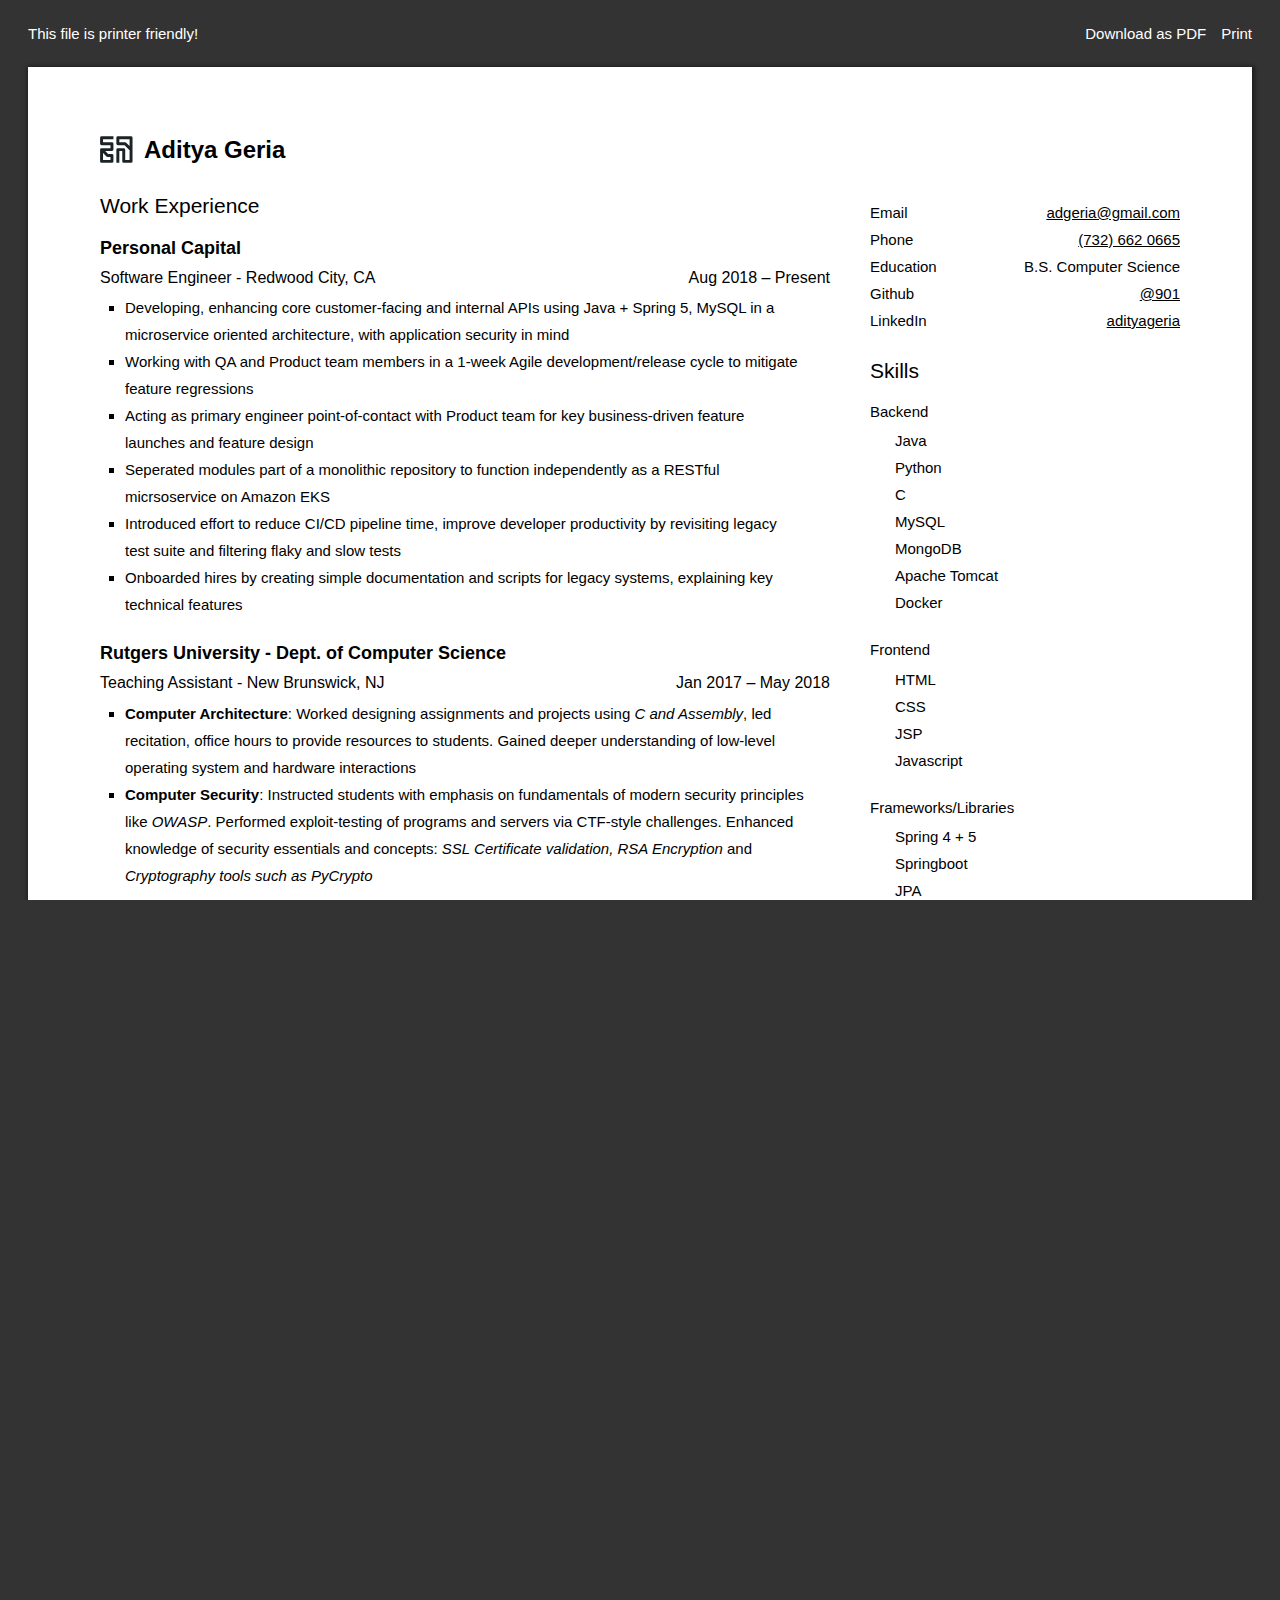
==== resume.html @ 63585a50 "Touch up 2020" ====
<!DOCTYPE html>
<html lang="en">
<head>
    <meta charset="UTF-8">
    <title>Resume</title>
    <link href="./css/resume.css" rel="stylesheet" type="text/css" />
    <link href="./css/print.css" media="print" rel="stylesheet" type="text/css" />
</head>
<body>
    <div class="grow">
        <div class="inner">
            <div class="grow"></div>
            <div class="helper">
                <div>This file is printer friendly!</div>
                <div class="actions">
                    <div>Download as PDF</div>
                    <div onclick="print()">Print</div>
                </div>
            </div>
            <div class="grow"></div>
        </div>
    </div>
    <div class="inner">
        <div class="grow"></div>
        <div class="resume">
            <div class="resume-inner">
                <header>
                    <div class="logo">
                        <svg width="34px" height="28px" viewBox="0 0 23 19" version="1.1" xmlns="http://www.w3.org/2000/svg" xmlns:xlink="http://www.w3.org/1999/xlink">
                            <defs></defs>
                            <g id="Page-1" stroke="none" stroke-width="1" fill="none" fill-rule="evenodd" stroke-linecap="square" stroke-linejoin="round">
                                <g id="Resume" transform="translate(-56.000000, -55.000000)" stroke="#1C2326" stroke-width="2">
                                    <polyline id="Stroke-1" points="64.0721 56.2305 57.0341 56.2305 57.0311 60.2305 64.0721 60.2305 64.0721 64.2305 61.0321 64.2305 57.0341 64.2305 57.0311 72.2305 64.0721 72.2305 64.0721 68.2305 61.0341 68.2305 57.7341 64.6845"></polyline>
                                    <polyline id="Stroke-2" points="68.0721 72.2305 68.0721 64.2305 72.0721 64.2305 72.0721 65.6135 72.0721 72.2305 77.0311 72.2305 77.0291 64.2305 73.0301 60.2305 68.0721 60.2305 68.0721 56.2305 77.0311 56.2305 77.0291 64.2305"></polyline>
                                </g>
                            </g>
                        </svg>
                        <h1 class="logo-text">Aditya Geria</h1>
                    </div>
                </header>
                <div class="content">
                    <!-- Work Experience -->
                    <section class="work-experience">
                        <h2>Work Experience</h2>
                        <article class="job">
                            <h3>Personal Capital</h3>
                            <div class="position">
                                <div class="role">
                                    <h4>Software Engineer - Redwood City, CA</h4>
                                    <div class="time">Aug 2018 – Present</div>
                                </div>
                                <ul class="job-description">
                                    <li>Developing, enhancing core customer-facing and internal APIs using Java + Spring 5, MySQL in a microservice oriented architecture, with application security in mind</li>
                                    <li>Working with QA and Product team members in a 1-week Agile development/release cycle to mitigate feature regressions </li>
                                    <li>Acting as primary engineer point-of-contact with Product team for key business-driven feature launches and feature design </li>
                                    <li>Seperated modules part of a monolithic repository to function independently as a RESTful micrsoservice on Amazon EKS</li>
                                    <li>Introduced effort to reduce CI/CD pipeline time, improve developer productivity by revisiting legacy test suite and filtering flaky and slow tests</li>
                                    <li>Onboarded hires by creating simple documentation and scripts for legacy systems, explaining key technical features </li>
                                </ul>
                            </div>
                        </article>
                        <!-- Rutgers DCS -->
                        <article class="job">
                            <h3>Rutgers University - Dept. of Computer Science</h3>
                            <div class="position">
                                <div class="role">
                                    <h4>Teaching Assistant - New Brunswick, NJ</h4>
                                    <div class="time">Jan 2017 – May 2018</div>
                                </div>
                                <ul class="job-description">
                                    <li><b>Computer Architecture</b>: Worked designing assignments and projects using <i>C and Assembly</i>,
                                        led recitation, office hours to provide resources to students. Gained deeper understanding of low-level operating system and hardware interactions</li>
                                    <li><b>Computer Security</b>: Instructed students with emphasis on fundamentals of modern security principles like <i>OWASP</i>.
                                        Performed exploit-testing of programs and servers via CTF-style challenges.
                                        Enhanced knowledge of security essentials and concepts: <i>SSL Certificate validation, RSA Encryption</i>
                                        and <i>Cryptography tools such as PyCrypto</i>
                                </ul>
                            </div>
                        </article>
                        <section class="work-experience">
                            <h2>Education</h2>
                            <!-- BlackSMS -->
                            <article class="job">
                                <h3>Rutgers University - New Brunswick</h3>
                                <div class="position">
                                    <div class="role">
                                        <h4>B.S. in Computer Science</h4>
                                        <div class="time">Class of 2018</div>
                                    </div>
                                    <ul class="job-description">
                                        <li> <b>Graduate Courses</b>: Design of Internet Services, Natural Language Processing </li>
                                        <li> <b>Electives</b>: Distributed Systems, Artificial Intelligence, Internet Technology,
                                            Systems Programming, Computer Security, Algorithms, Databases, Operating Systems </li>
                                    </ul>
                                </div>
                            </article>
                        </section>
                        <section class="work-experience">
                            <article class="job">
                                <div class="position">
                                    <h2>Leadership</h2>
                                    <ul class="job-description">
                                        <li> <b> <a class="noline" href="https://hackru.org">HackRU</a></b> - <i>Finance Director</i> - Lead team to secure sponsorship funds for 600 attendees</li>
                                        <li> <b> <a class="noline" href="https://cogs.club">Creation of Games Society</a></b> - <i>President</i> - Executed club goals, agendas, lead meetings </li>
                                        <li> <b> <a class="noline" href="https://usacs.rutgers.edu">USACS </a></b> - <i>Outreach Director</i> - Coordinated Speaker Series, Hacker Hour learning sessions </li>
                                    </ul>
                                </div>
                            </article>
                        </section>
                        <section class="work-experience">
                            <article class="job">
                                <div class="position">
                                    <h2>Projects</h2>
                                    <ul class="job-description">
                                        <li> <b> <a href="https://github.com/901/Tabletop-bot">Tabletop Games Bot</a></b> - Created slack bot using Python and Slack API to allow team members to play Tic-Tac-Toe, Battleship and Connect-4. Uses in-memory caching for quick responses and dynamically generated responses to players.</li>
                                        <li> <b> <a href="https://github.com/901/gah">GIFs Against Humanity </a></b> - Uses socket.io Javascript Framework, Bootstrap and NodeJS to play a multiplayer game on the web browser using GIF image responses to popular memes. Features real-time chatting and Microsoft LUIS image recognition for transcription.</li>
                                        <li> <b> <a href="https://901.github.io/ru-Informed/election/index.html">RU-Informed </a></b> - Engineered a Python API, hosted on Heroku, which queried a MySQL Database to provide state-by-state data on the 2016 election. Designed queries to draw inferences on state winners by scraping news article headlines. </li>
                                    </ul>
                                </div>
                            </article>
                        </section>
                    </section>
                    <aside>
                        <!-- Contact -->
                        <article>
                            <div class="contact-item"><span>Email</span><a href="mailto:adgeria@gmail.com">adgeria@gmail.com</a></div>
                            <div class="contact-item"><span>Phone</span><a href="tel:+17326620665">(732) 662 0665</a> </div>
                            <div class="contact-item"><span>Education</span><a>B.S. Computer Science</a> </div>
                            <div class="contact-item"><span>Github</span><a href="https://github.com/901">@901</a></div>
                            <div class="contact-item"><span>LinkedIn</span><a href="https://linkedin.com/in/adityageria">adityageria</a></div>
                        </article>
                        <!-- Skills -->
                        <article class="skills-list">
                            <h2>Skills</h2>
                            <div class="position">
                                <h4>Backend</h4>
                                <ul class="skills">
                                    <li>Java</li>
                                    <li>Python</li>
                                    <li>C</li>
                                    <li>MySQL</li>
                                    <li>MongoDB</li>
                                    <li>Apache Tomcat</li>
                                    <li>Docker</li>
                                </ul>
                            </div>
                            <div class="position">
                                <h4>Frontend</h4>
                                <ul class="skills">
                                    <li>HTML</li>
                                    <li>CSS</li>
                                    <li>JSP</li>
                                    <li>Javascript</li>
                                </ul>
                            </div>
                            <div class="position">
                                <h4>Frameworks/Libraries</h4>
                                <ul class="skills">
                                    <li>Spring 4 + 5</li>
                                    <li>Springboot</li>
                                    <li>JPA</li>
                                    <li>Hibernate</li>
                                    <li>Flask</li>
                                    <li>Django</li>
                                    <li>Git</li>
                                    <li>MapReduce</li>
                                    <li>Kubernetes</li>
                                    <li>NodeJS</li>
                                </ul>
                            </div>
                            <div class="position">
                                <h4>Cloud</h4>
                                <ul class="skills">
                                    <li>AWS EC2</li>
                                    <li>AWS Elastic Search</li>
                                    <li>AWS Lambda</li>
                                    <li>AWS API Gateway</li>
                                    <li>AWS EKS</li>
                                    <li>Google Cloud Platform</li>
                                </ul>
                            </div>
                            <div class="position">
                                <h4>Other Skills</h4>
                                <ul class="skills">
                                    <li>Agile Development</li>
                                    <li>JIRA/Confluence</li>
                                    <li>Jenkins CI/CD</li>
                                    <li>Bash Scripting</li>
                                </ul>
                            </div>
                        </article>
                    </aside>
                </div>
            </div>
        </div>
        <div class="grow"></div>
    </div>
    <div class="grow"></div>
</body>
</html>
---- css/resume.css ----
/* Everything is scaled up 1.5x */

html, body {
    margin: 0;
    padding: 0;
    display: flex;
    flex-direction: column;
    background-color: #333;
    height: 100%;
    flex-wrap: nowrap;
    width: 100%;
    overflow: auto;
    font-family: -apple-system, BlinkMacSystemFont, "Segoe UI", Roboto, Helvetica, Arial, sans-serif, "Apple Color Emoji", "Segoe UI Emoji", "Segoe UI Symbol";
    font-size: 15px;
}

.inner {
    display: flex;
    flex-direction: row;
}

.grow {
    flex: 1;
}

* {
    box-sizing: border-box;
}

.actions {
    display: flex;
}

.resume,
.helper {
    min-width: 12.75in;
    max-width: 12.75in;
}

.resume {
    min-height: 16.5in;
    max-height: 16.5in;
    margin: 0 15px 15px;
    display: flex;
    position: relative;
    flex-direction: column;
    background-color: #fff;
    padding: 0 0.75in;
    box-shadow: 1px 1px 4px 2px rgba(0,0,0,.4);

    justify-content: center;
}

.helper {
    display: flex;
    color: #fff;
    padding: 25px 0;
    width: 100%;
    flex-direction: row;
    align-items: center;
    justify-content: space-between;
    margin: 0 15px;
}

header {
    display: flex;
    flex-direction: row;
    align-items: center;
    position: relative;
    margin-bottom: 30px;
    justify-content: space-between;
}


.logo {
    display: flex;
    flex-direction: row;
    align-items: center;
    justify-content: center;
}

.logo-text {
    margin-left: 10px;
    font-weight: 600;
}

h1, h2, h3, h4 {
    margin: 0;
}

h1 {
    font-size: 24px;
}

h2  {
    font-size: 21px;
    margin: 0 0 20px;
    font-weight: 500;
}

h3 {
    font-size: 18px;
}

h4 {
    font-weight: 500;
}

.role {
    font-size: 16px;
}


ul {
    list-style-type: square;
}

.role {
    display: flex;
    flex-direction: row;
    font-size: 16px;
    align-items: center;
    justify-content: space-between;
    margin: 5px 0;
}

.work-experience {
    padding-left: 0;
    flex: 1;
}

.resume-inner {
}

.position {
    margin: 10px 0 25px;
}

.job {
    margin-top: 10px;
}

ul {
    padding: 0 25px;
    line-height: 1.8;
    margin: 7.5px 0;
}

.helper {

}

.actions > * {
    font-weight: 500;
    margin-left: 15px;
    cursor: pointer;
}

.actions > *:hover {
    text-decoration: underline;
}

.qr-code {
    width: 100px;
}

.content {
    display: flex;
    flex-direction: row;
}

aside {
    width: 350px;
    padding-left: 40px;
}

.skills {
    list-style-type: none;
}

.contact-item {
    margin: 10px 0;
    display: flex;
    flex-direction: row;
    justify-content: space-between;
}
.contact-item span {
    font-weight: 500;
}

a {
    color: inherit;
}
.noline{
    text-decoration: non;
}

aside article {
    margin-bottom: 30px;
}


.online-link {
    margin-bottom: 0;
}

.skills-list {
    margin-bottom: 15px;
}
---- css/print.css ----
html, body {
    font-size: 8pt;
}

.grow {
    display: none;
}


h1 {
    font-size: 10pt;
}

h2  {
    font-size: 9pt;
    margin: 0 0 6pt;
}

h3 {
    font-size: 8.5pt;
}

.role {
    font-size: 7pt;
}

.position {
    margin: 8pt 0 18pt;
}

.job {
    margin-top: 8.5pt;
}

.job-description {
    font: 7pt;
    padding: 0 12pt;
    line-height: 1.8;
    margin: 4pt 0;
}

.position {
    margin: 5pt 0 5pt;
}

.resume {
    min-width: 8.5in;
    max-width: 8.5in;
    min-height: 11in;
    max-height: 11in;
    margin: 0;
    padding: 0 0.35in;
}


.work-experience {
    padding-left: 0;
}


aside {
    width: 250px;
}

a {
    text-decoration: none;
}

header {
    margin-top: 30px;
}

@page {
    margin: 1px;
}

.resume {
    justify-content: flex-start;
}

.qr-code {
    width: 75px;
}

@media print {
    html, body {
        height: 99%;
    }
}
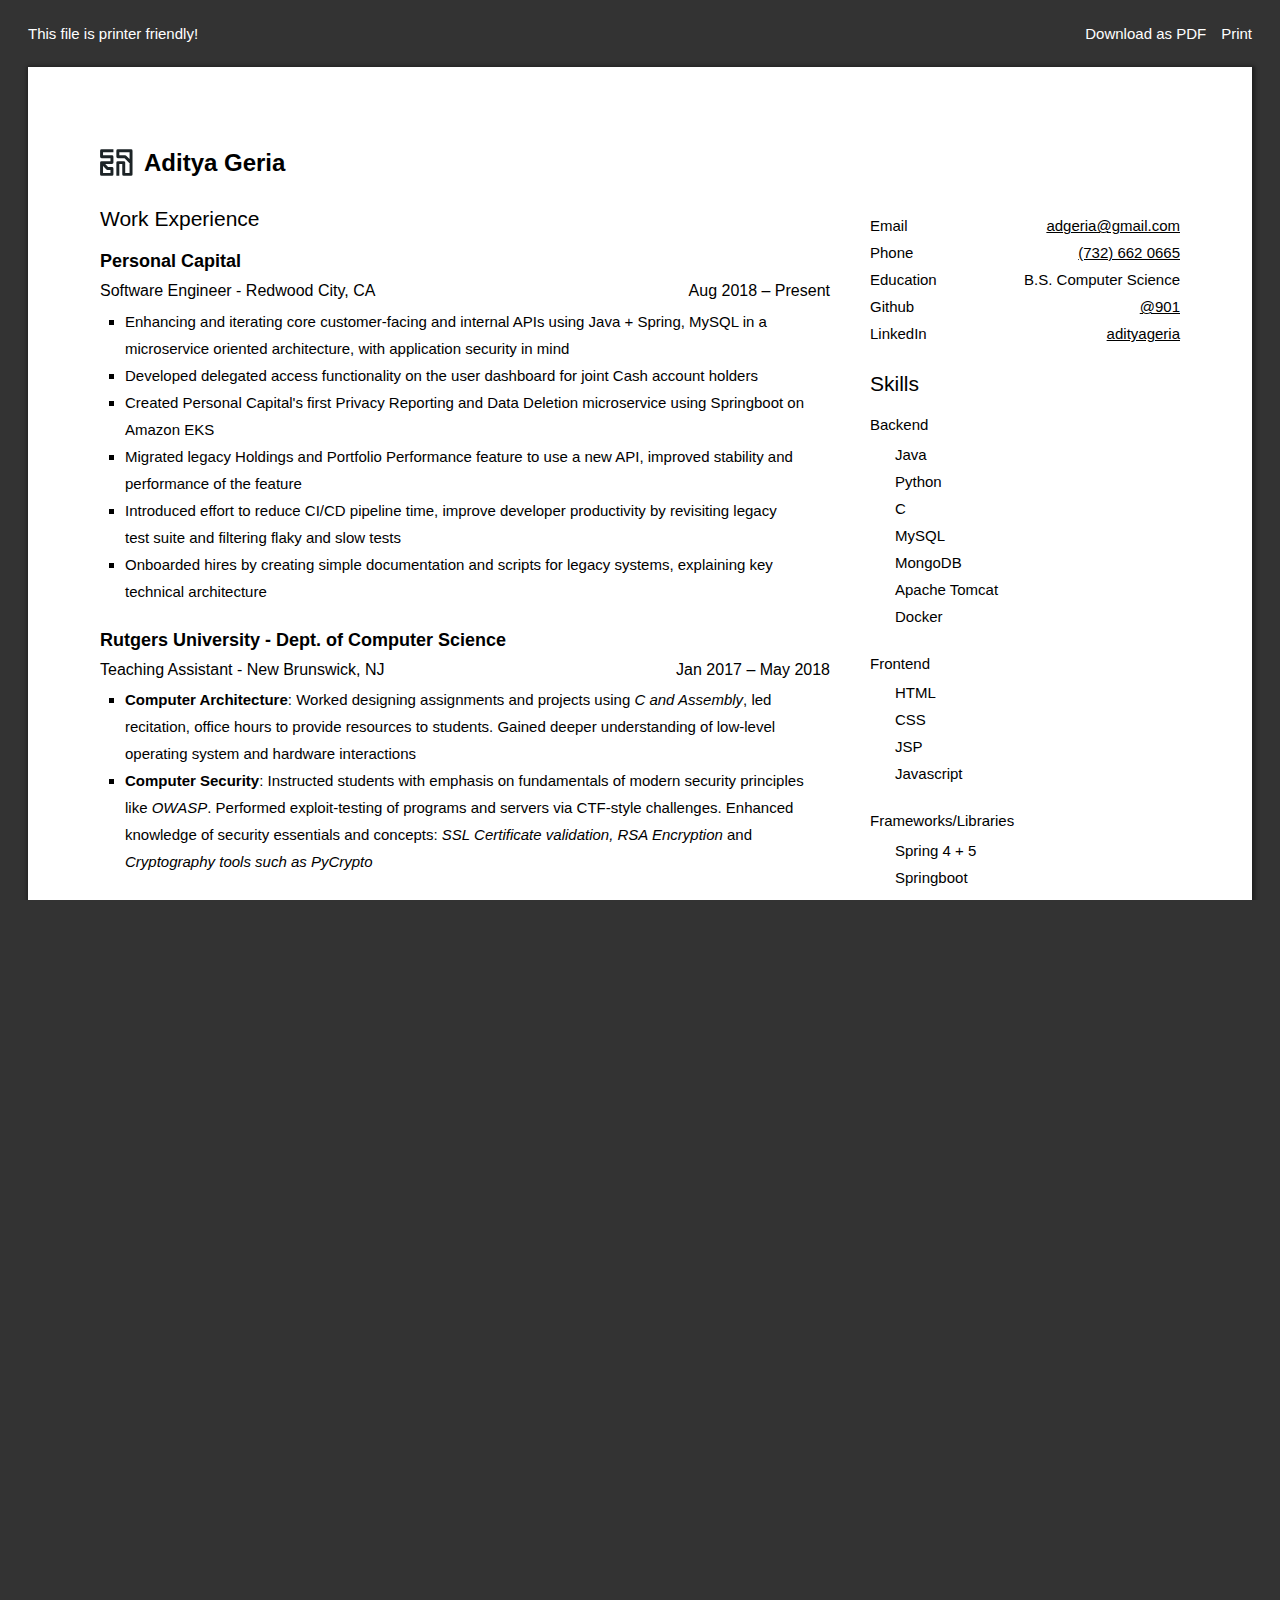
==== commit 1c3869e1: "updated resume text" ====
--- a/resume.html
+++ b/resume.html
@@ -50,12 +50,12 @@
                                     <div class="time">Aug 2018 – Present</div>
                                 </div>
                                 <ul class="job-description">
-                                    <li>Developing, enhancing core customer-facing and internal APIs using Java + Spring 5, MySQL in a microservice oriented architecture, with application security in mind</li>
-                                    <li>Working with QA and Product team members in a 1-week Agile development/release cycle to mitigate feature regressions </li>
-                                    <li>Acting as primary engineer point-of-contact with Product team for key business-driven feature launches and feature design </li>
-                                    <li>Seperated modules part of a monolithic repository to function independently as a RESTful micrsoservice on Amazon EKS</li>
+                                    <li>Enhancing and iterating core customer-facing and internal APIs using Java + Spring, MySQL in a microservice oriented architecture, with application security in mind</li>
+                                    <li>Developed delegated access functionality on the user dashboard for joint Cash account holders</li>
+                                    <li>Created Personal Capital's first Privacy Reporting and Data Deletion microservice using Springboot on Amazon EKS</li>
+                                    <li>Migrated legacy Holdings and Portfolio Performance feature to use a new API, improved stability and performance of the feature</li>
                                     <li>Introduced effort to reduce CI/CD pipeline time, improve developer productivity by revisiting legacy test suite and filtering flaky and slow tests</li>
-                                    <li>Onboarded hires by creating simple documentation and scripts for legacy systems, explaining key technical features </li>
+                                    <li>Onboarded hires by creating simple documentation and scripts for legacy systems, explaining key technical architecture </li>
                                 </ul>
                             </div>
                         </article>
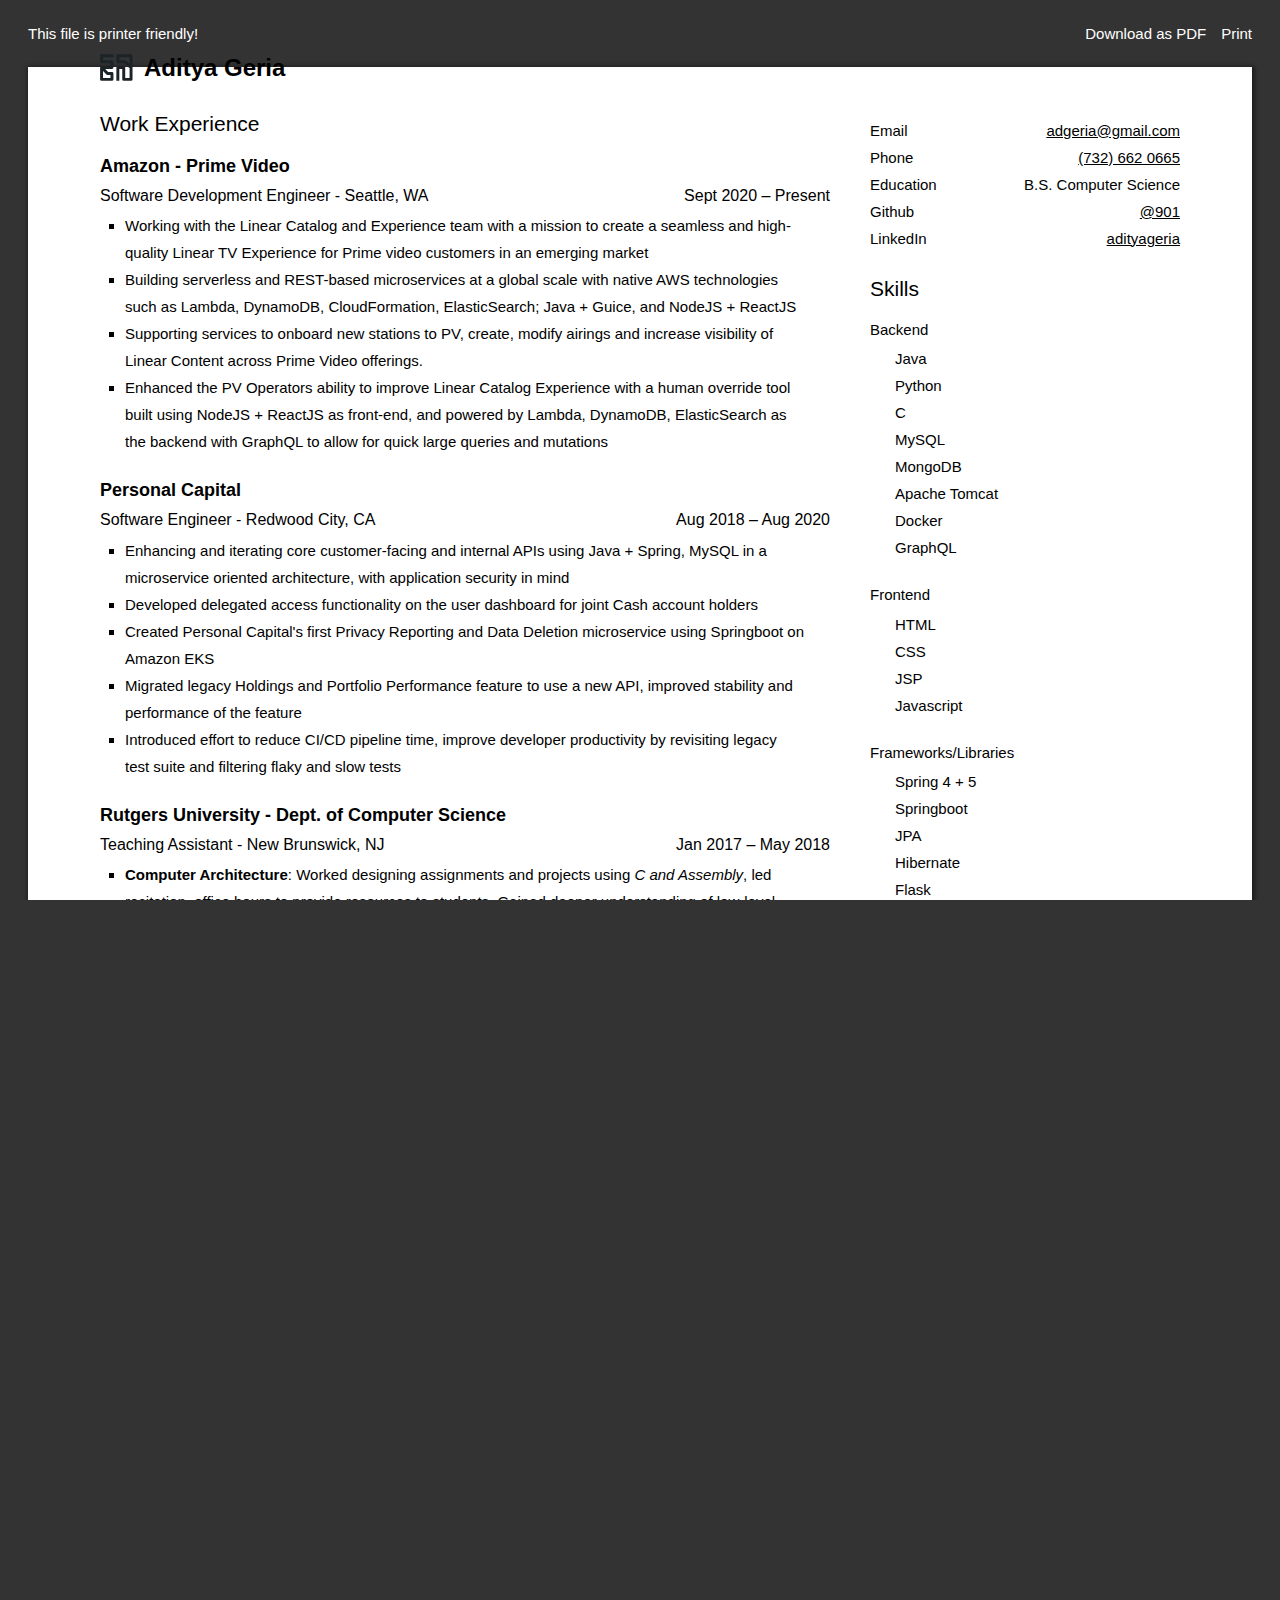
==== commit dfeb5534: "Resume/website work experience update" ====
--- a/resume.html
+++ b/resume.html
@@ -43,11 +43,26 @@
                     <section class="work-experience">
                         <h2>Work Experience</h2>
                         <article class="job">
+                            <h3>Amazon - Prime Video</h3>
+                            <div class="position">
+                                <div class="role">
+                                    <h4>Software Development Engineer - Seattle, WA</h4>
+                                    <div class="time">Sept 2020 – Present</div>
+                                </div>
+                                <ul class="job-description">
+                                    <li>Working with the Linear Catalog and Experience team with a mission to create a seamless and high-quality Linear TV Experience for Prime video customers in an emerging market</li>
+                                    <li>Building serverless and REST-based microservices at a global scale with native AWS technologies such as Lambda, DynamoDB, CloudFormation, ElasticSearch; Java + Guice, and NodeJS + ReactJS</li>
+                                    <li>Supporting services to onboard new stations to PV, create, modify airings and increase visibility of Linear Content across Prime Video offerings.</li>
+                                    <li>Enhanced the PV Operators ability to improve Linear Catalog Experience with a human override tool built using NodeJS + ReactJS as front-end, and powered by Lambda, DynamoDB, ElasticSearch as the backend with GraphQL to allow for quick large queries and mutations</li>
+                                </ul>
+                            </div>
+                        </article>
+                        <article class="job">
                             <h3>Personal Capital</h3>
                             <div class="position">
                                 <div class="role">
                                     <h4>Software Engineer - Redwood City, CA</h4>
-                                    <div class="time">Aug 2018 – Present</div>
+                                    <div class="time">Aug 2018 – Aug 2020</div>
                                 </div>
                                 <ul class="job-description">
                                     <li>Enhancing and iterating core customer-facing and internal APIs using Java + Spring, MySQL in a microservice oriented architecture, with application security in mind</li>
@@ -55,7 +70,6 @@
                                     <li>Created Personal Capital's first Privacy Reporting and Data Deletion microservice using Springboot on Amazon EKS</li>
                                     <li>Migrated legacy Holdings and Portfolio Performance feature to use a new API, improved stability and performance of the feature</li>
                                     <li>Introduced effort to reduce CI/CD pipeline time, improve developer productivity by revisiting legacy test suite and filtering flaky and slow tests</li>
-                                    <li>Onboarded hires by creating simple documentation and scripts for legacy systems, explaining key technical architecture </li>
                                 </ul>
                             </div>
                         </article>
@@ -79,7 +93,6 @@
                         </article>
                         <section class="work-experience">
                             <h2>Education</h2>
-                            <!-- BlackSMS -->
                             <article class="job">
                                 <h3>Rutgers University - New Brunswick</h3>
                                 <div class="position">
@@ -107,14 +120,14 @@
                                 </div>
                             </article>
                         </section>
-                        <section class="work-experience">
-                            <article class="job">
+                        <section class="projects">
+                            <article class="projects">
                                 <div class="position">
-                                    <h2>Projects</h2>
-                                    <ul class="job-description">
-                                        <li> <b> <a href="https://github.com/901/Tabletop-bot">Tabletop Games Bot</a></b> - Created slack bot using Python and Slack API to allow team members to play Tic-Tac-Toe, Battleship and Connect-4. Uses in-memory caching for quick responses and dynamically generated responses to players.</li>
-                                        <li> <b> <a href="https://github.com/901/gah">GIFs Against Humanity </a></b> - Uses socket.io Javascript Framework, Bootstrap and NodeJS to play a multiplayer game on the web browser using GIF image responses to popular memes. Features real-time chatting and Microsoft LUIS image recognition for transcription.</li>
-                                        <li> <b> <a href="https://901.github.io/ru-Informed/election/index.html">RU-Informed </a></b> - Engineered a Python API, hosted on Heroku, which queried a MySQL Database to provide state-by-state data on the 2016 election. Designed queries to draw inferences on state winners by scraping news article headlines. </li>
+                                    <h2 class="projects">Projects</h2>
+                                    <ul class="projects-description">
+                                        <li> <b> <a href="https://github.com/901/Tabletop-bot">Tabletop Games Bot</a></b>- Slack bot in Python: allow users to play Tic-Tac-Toe, Battleship and Connect-4. Uses in-memory caching for quick responses and dynamically generated responses to players and game-state.</li>
+                                        <li> <b> <a href="https://github.com/901/gah">GIFs Against Humanity </a></b>- Uses socket.io Javascript Framework, Bootstrap and NodeJS to play a multiplayer game on the web browser using GIF image responses to popular memes. Features real-time chatting and Microsoft LUIS image recognition for transcription.</li>
+                                        <li> <b> <a href="https://901.github.io/ru-Informed/election/index.html">RU-Informed </a></b>- Designed queries to draw inferences on state election winners by scraping news article headlines for powered by Python, SQL DB for data-ingestion and analysis; hosted on Heroku</li>
                                     </ul>
                                 </div>
                             </article>
@@ -142,6 +155,7 @@
                                     <li>MongoDB</li>
                                     <li>Apache Tomcat</li>
                                     <li>Docker</li>
+                                    <li>GraphQL</li>
                                 </ul>
                             </div>
                             <div class="position">
@@ -166,17 +180,19 @@
                                     <li>MapReduce</li>
                                     <li>Kubernetes</li>
                                     <li>NodeJS</li>
+                                    <li>React</li>
                                 </ul>
                             </div>
                             <div class="position">
                                 <h4>Cloud</h4>
                                 <ul class="skills">
+                                    <li>AWS API Gateway</li>
+                                    <li>AWS CloudFormation</li>
+                                    <li>AWS DynamoDB</li>
                                     <li>AWS EC2</li>
-                                    <li>AWS Elastic Search</li>
+                                    <li>AWS ElasticSearch</li>
                                     <li>AWS Lambda</li>
-                                    <li>AWS API Gateway</li>
                                     <li>AWS EKS</li>
-                                    <li>Google Cloud Platform</li>
                                 </ul>
                             </div>
                             <div class="position">
--- a/css/resume.css
+++ b/css/resume.css
@@ -124,11 +124,20 @@
     margin: 5px 0;
 }
 
+.projects-description {
+    font-size: 14px;
+}
+
 .work-experience {
     padding-left: 0;
     flex: 1;
 }
 
+.projects {
+    padding-left: 0;
+    flex: 1;
+}
+
 .resume-inner {
 }
 
@@ -138,6 +147,11 @@
 
 .job {
     margin-top: 10px;
+}
+
+.projects {
+    margin-top: 5px;
+    margin-bottom: 5px;
 }
 
 ul {
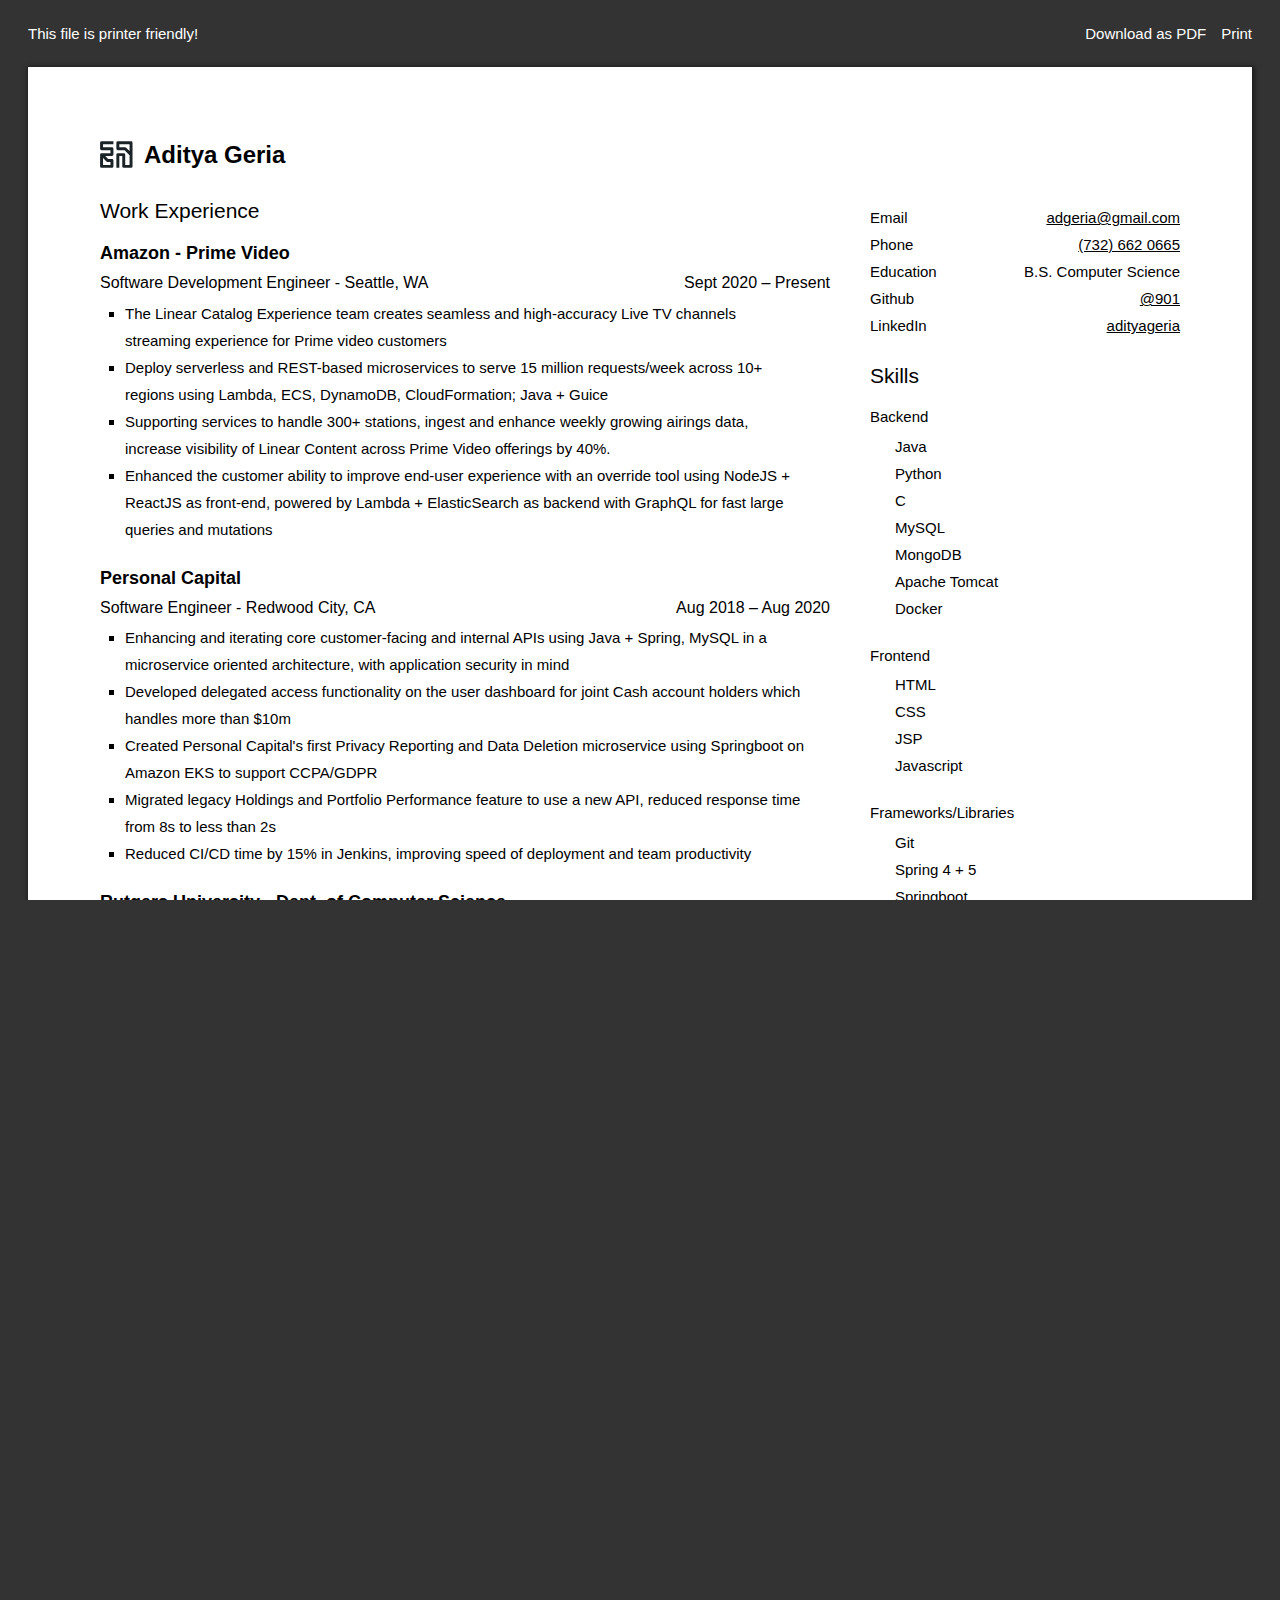
==== commit 5c820f90: "update jul 2021" ====
--- a/resume.html
+++ b/resume.html
@@ -50,10 +50,10 @@
                                     <div class="time">Sept 2020 – Present</div>
                                 </div>
                                 <ul class="job-description">
-                                    <li>Working with the Linear Catalog and Experience team with a mission to create a seamless and high-quality Linear TV Experience for Prime video customers in an emerging market</li>
-                                    <li>Building serverless and REST-based microservices at a global scale with native AWS technologies such as Lambda, DynamoDB, CloudFormation, ElasticSearch; Java + Guice, and NodeJS + ReactJS</li>
-                                    <li>Supporting services to onboard new stations to PV, create, modify airings and increase visibility of Linear Content across Prime Video offerings.</li>
-                                    <li>Enhanced the PV Operators ability to improve Linear Catalog Experience with a human override tool built using NodeJS + ReactJS as front-end, and powered by Lambda, DynamoDB, ElasticSearch as the backend with GraphQL to allow for quick large queries and mutations</li>
+                                    <li>The Linear Catalog Experience team creates seamless and high-accuracy Live TV channels streaming experience for Prime video customers</li>
+                                    <li>Deploy serverless and REST-based microservices to serve 15 million requests/week across 10+ regions using Lambda, ECS, DynamoDB, CloudFormation; Java + Guice</li>
+                                    <li>Supporting services to handle 300+ stations, ingest and enhance weekly growing airings data, increase visibility of Linear Content across Prime Video offerings by 40%.</li>
+                                    <li>Enhanced the customer ability to improve end-user experience with an override tool using NodeJS + ReactJS as front-end, powered by Lambda + ElasticSearch as backend with GraphQL for fast large queries and mutations</li>
                                 </ul>
                             </div>
                         </article>
@@ -66,10 +66,10 @@
                                 </div>
                                 <ul class="job-description">
                                     <li>Enhancing and iterating core customer-facing and internal APIs using Java + Spring, MySQL in a microservice oriented architecture, with application security in mind</li>
-                                    <li>Developed delegated access functionality on the user dashboard for joint Cash account holders</li>
-                                    <li>Created Personal Capital's first Privacy Reporting and Data Deletion microservice using Springboot on Amazon EKS</li>
-                                    <li>Migrated legacy Holdings and Portfolio Performance feature to use a new API, improved stability and performance of the feature</li>
-                                    <li>Introduced effort to reduce CI/CD pipeline time, improve developer productivity by revisiting legacy test suite and filtering flaky and slow tests</li>
+                                    <li>Developed delegated access functionality on the user dashboard for joint Cash account holders which handles more than $10m</li>
+                                    <li>Created Personal Capital's first Privacy Reporting and Data Deletion microservice using Springboot on Amazon EKS to support CCPA/GDPR</li>
+                                    <li>Migrated legacy Holdings and Portfolio Performance feature to use a new API, reduced response time from 8s to less than 2s</li>
+                                    <li>Reduced CI/CD time by 15% in Jenkins, improving speed of deployment and team productivity</li>
                                 </ul>
                             </div>
                         </article>
@@ -108,26 +108,14 @@
                                 </div>
                             </article>
                         </section>
-                        <section class="work-experience">
-                            <article class="job">
-                                <div class="position">
-                                    <h2>Leadership</h2>
-                                    <ul class="job-description">
-                                        <li> <b> <a class="noline" href="https://hackru.org">HackRU</a></b> - <i>Finance Director</i> - Lead team to secure sponsorship funds for 600 attendees</li>
-                                        <li> <b> <a class="noline" href="https://cogs.club">Creation of Games Society</a></b> - <i>President</i> - Executed club goals, agendas, lead meetings </li>
-                                        <li> <b> <a class="noline" href="https://usacs.rutgers.edu">USACS </a></b> - <i>Outreach Director</i> - Coordinated Speaker Series, Hacker Hour learning sessions </li>
-                                    </ul>
-                                </div>
-                            </article>
-                        </section>
                         <section class="projects">
                             <article class="projects">
                                 <div class="position">
                                     <h2 class="projects">Projects</h2>
                                     <ul class="projects-description">
-                                        <li> <b> <a href="https://github.com/901/Tabletop-bot">Tabletop Games Bot</a></b>- Slack bot in Python: allow users to play Tic-Tac-Toe, Battleship and Connect-4. Uses in-memory caching for quick responses and dynamically generated responses to players and game-state.</li>
-                                        <li> <b> <a href="https://github.com/901/gah">GIFs Against Humanity </a></b>- Uses socket.io Javascript Framework, Bootstrap and NodeJS to play a multiplayer game on the web browser using GIF image responses to popular memes. Features real-time chatting and Microsoft LUIS image recognition for transcription.</li>
-                                        <li> <b> <a href="https://901.github.io/ru-Informed/election/index.html">RU-Informed </a></b>- Designed queries to draw inferences on state election winners by scraping news article headlines for powered by Python, SQL DB for data-ingestion and analysis; hosted on Heroku</li>
+                                        <li> <b> <a href="https://github.com/901/Tabletop-bot">Tabletop Games Bot</a></b>- Slack bot in Python. Uses in-memory caching for quick responses and dynamically generated responses to players and game-state.</li>
+                                        <li> <b> <a href="https://github.com/901/gah">GIFs Against Humanity </a></b>- Uses socket.io Javascript Framework, Bootstrap and NodeJS to play a multiplayer game on the web browser. Features real-time chatting and image recognition.</li>
+                                        <li> <b> <a href="https://901.github.io/ru-Informed/election/index.html">RU-Informed </a></b>- Interactive full stack tool powered by scraping news article headlines for using Python, SQL DB for data-ingestion and analysis; hosted on Heroku</li>
                                     </ul>
                                 </div>
                             </article>
@@ -155,7 +143,6 @@
                                     <li>MongoDB</li>
                                     <li>Apache Tomcat</li>
                                     <li>Docker</li>
-                                    <li>GraphQL</li>
                                 </ul>
                             </div>
                             <div class="position">
@@ -170,29 +157,30 @@
                             <div class="position">
                                 <h4>Frameworks/Libraries</h4>
                                 <ul class="skills">
+                                    <li>Git</li>
                                     <li>Spring 4 + 5</li>
                                     <li>Springboot</li>
-                                    <li>JPA</li>
-                                    <li>Hibernate</li>
+                                    <li>JPA + Hibernate</li>
+                                    <li>GraphQL</li>
                                     <li>Flask</li>
                                     <li>Django</li>
-                                    <li>Git</li>
-                                    <li>MapReduce</li>
                                     <li>Kubernetes</li>
                                     <li>NodeJS</li>
                                     <li>React</li>
                                 </ul>
                             </div>
                             <div class="position">
-                                <h4>Cloud</h4>
-                                <ul class="skills">
-                                    <li>AWS API Gateway</li>
-                                    <li>AWS CloudFormation</li>
-                                    <li>AWS DynamoDB</li>
-                                    <li>AWS EC2</li>
-                                    <li>AWS ElasticSearch</li>
-                                    <li>AWS Lambda</li>
-                                    <li>AWS EKS</li>
+                                <h4>AWS/Cloud</h4>
+                                <ul class="skills">
+                                    <li>Lambda</li>
+                                    <li>DynamoDB</li>
+                                    <li>API Gateway</li>
+                                    <li>CloudFormation</li>
+                                    <li>EC2</li>
+                                    <li>IAM</li>
+                                    <li>VPC/Route53</li>
+                                    <li>ElasticSearch</li>
+                                    <li>EKS</li>
                                 </ul>
                             </div>
                             <div class="position">
